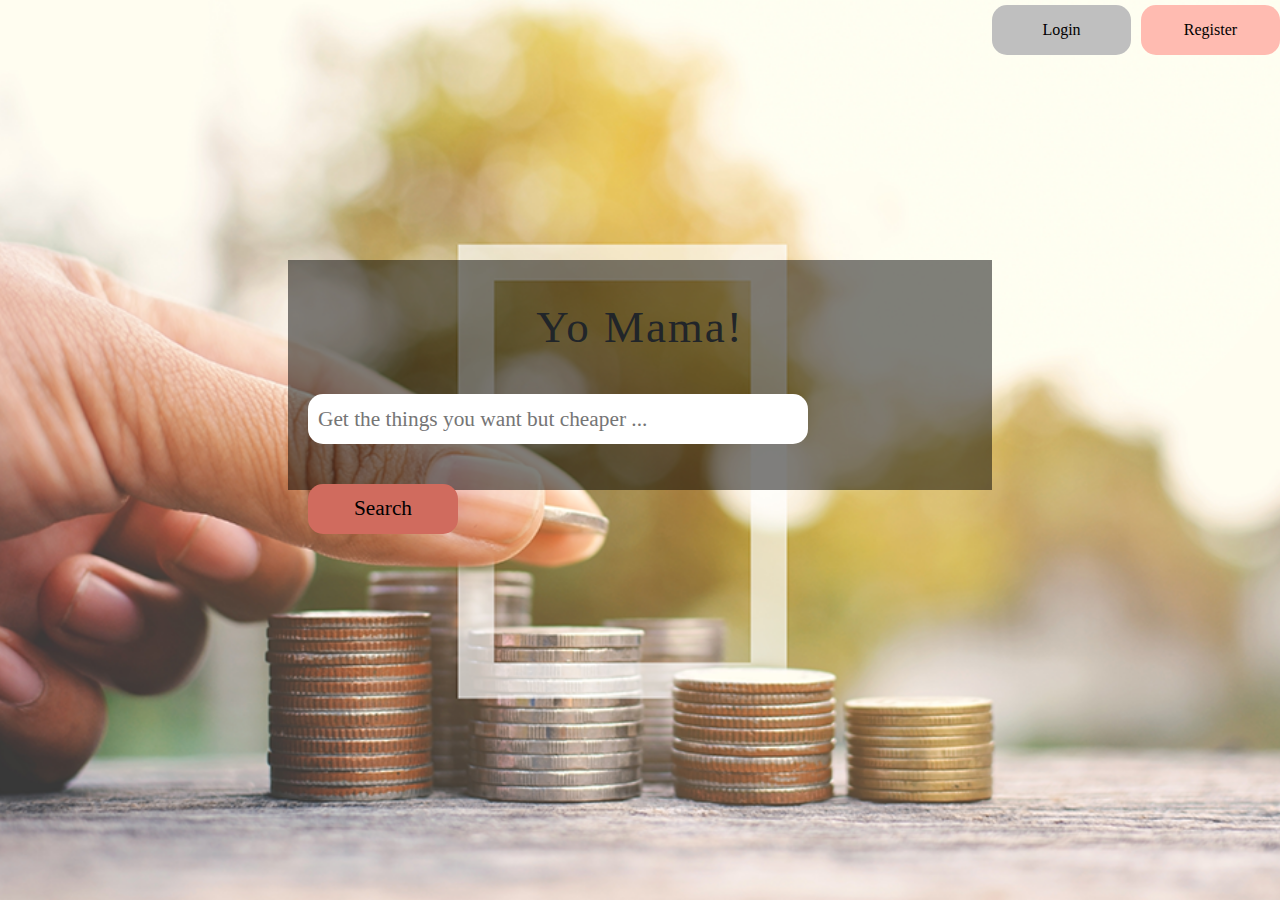
==== landingpage.html @ e2f50eda "modified" ====
<!DOCTYPE html>
<html>

<head>
    <title>Landing Page</title>
    <meta charset="utf-8" />
    <meta name="viewport" content="width=device-width, initial-scale=1.0">
    <link rel="stylesheet" href="https://maxcdn.bootstrapcdn.com/bootstrap/4.3.1/css/bootstrap.min.css" />
    <link rel="stylesheet" href="css/landingpage_stylesheet.css" type="text/css" />
</head>

<body>
    <div id="container">
        <div class="header">
                <h1>Yo Mama!</h1>
                <div id="form-box">
                    <input type="text" class="search-bar" placeholder="Get the things you want but cheaper ..." />
                    <input type="button" class="search-btn" value="Search" />
                </div>
        </div>
        <div class="buttons">
                    <input type="button" class="login" value="Login" />
                    <input type="button" class="register" value="Register" />
            </div>
    </div>
</body>

</html>
---- css/landingpage_stylesheet.css ----
* {
    margin: 0px;
    padding: 0px;
}
body {
    background-image: url("image/background.png");
    background-position: center;
    background-size: cover;
    font-family: roboto;
}

#container {
    display: grid;
    grid-template-columns: 22.5vw auto 22.5vw;
    grid-template-rows: auto auto auto;
    width: 100%;
    height: 100vh;  
    overflow: hidden;
    justify-items: center;
    justify-content: center;
}

.header {
    grid-column: 2 / span 1;    
    grid-row: 2 / span 1;
    padding: 0px 10px;
    font-family: roboto;
    font-size: 16pt;
    background-color: rgba(0, 0, 0, 0.5);
    width: 100%;
    height: 230px;
    justify-items: center;
    justify-content: center;
}

h1 {
    color: rgb();
    margin-bottom: 70px;
    font-size: 45px;
    letter-spacing: 2px;
    text-align: center;
    text-shadow: 20px 20px 10px solid black;
    margin: 20px 20px;
    padding-top: 20px;
}

.search-bar {
    height: 50px;
    padding: 10px;
    border: none;
    border-radius: 15px;
    outline: none;
    width: 500px;
    box-shadow: 20px 20px 20px solid black;
    margin: 20px 10px;
}

.search-btn {
    height: 50px;
    width: 150px;
    background: #d06b5e;
    border: none;
    color: #000;
    border-radius: 15px;
    margin: 20px 10px;
}


.buttons {
    grid-column: 3 / span 1;
    grid-row: 1 / span 1;
    width: 100%;
    display: flex;
    flex-direction: row;
    margin-top: 5px;
}

.login {
    height: 50px;
    width: 150px;
    background: #bfbfbf;
    border: none;
    color: #000;
    border-radius: 15px;
    margin-right: 10px;
}

.register {
    height: 50px;
    width: 150px;
    background: #ffbbb1;
    border: none;
    color: #000;
    border-radius: 15px;
}


@media screen and (max-width: 375px) and (min-width: 320px) {
    * { 
        font-size: 1.2rem; 
    }

    .header {
        width: 100%;
        height: 150px;
        background-color: rgba(0, 0, 0, 0);
        grid-column: 1 / span 3;
    }

    .search-bar {
        width: 250%;
        font-size: 0.9rem;
    }
    
    .search-btn {
        font-size: 1.0rem;
        width: 90%;
        transform: translateX(90px);
        margin-top: -3%;
    }

    #form-box {
        width: 40%;
        transform: translateX(-8px);
    }
    .header > h1 {
        font-size: 2.0rem;
        padding: 0% 5%;  
    }

    .buttons {
        grid-column: 1 / span 3;
        grid-row: 1 / span 1;
        width: 80%;
        margin-top: 2%;
    }
    
    .login {
        font-size: 1.0rem;
        width: 80%;
        margin-right: 3%;
    }
    
    .register {
        font-size: 1.0rem;
        width: 80%;
    }
}

@media screen and (max-width: 414px) and (min-width: 411px) {
    * { 
        font-size: 1.5rem; 
    }

    .header {
        width: 100%;
        height: 150px;
        background-color: rgba(0, 0, 0, 0);
        grid-column: 1 / span 3;
    }

    .search-bar {
        width: 250%;
        font-size: 0.8rem;
    }
    
    .search-btn {
        font-size: 1.0rem;
        width: 90%;
        transform: translateX(110px);
        margin-top: -3%;
    }

    #form-box {
        width: 40%;
        transform: translateX(-8px);
    }
    .header > h1 {
        font-size: 2.1rem;
        padding: 0% 5%;
        transform: translateX(-10px);  
    }

    .buttons {
        grid-column: 1 / span 3;
        grid-row: 1 / span 1;
        width: 80%;
        margin-top: 2%;
    }
    
    .login {
        font-size: 1.0rem;
        width: 80%;
        margin-right: 3%;
    }
    
    .register {
        font-size: 1.0rem;
        width: 80%;
    }
}

@media screen and (max-width: 1024px) and (min-width: 415px) {
    * { 
        font-size: 2.4rem; 
    }

    .header {
        width: 100%;
        height: 150px;
        background-color: rgba(0, 0, 0, 0);
        grid-column: 1 / span 3;
    }

    .search-bar {
        width: 260%;
        font-size: 0.9rem;
        height: 90px
    }
    
    .search-btn {
        font-size: 1.0rem;
        width: 90%;
        height: 80px;
        transform: translateX(170px);
        margin-top: -3%;
    }

    #form-box {
        width: 40%;
        transform: translateX(-8px);
    }
    .header > h1 {
        font-size: 2.1rem;
        padding: 0% 5%;
        transform: translateX(-10px);  
    }

    .buttons {
        grid-column: 1 / span 3;
        grid-row: 1 / span 1;
        width: 80%;
        margin-top: 2%;
    }
    
    .login {
        font-size: 1.0rem;
        width: 80%;
        height: 80px;
        margin-right: 3%;
    }
    
    .register {
        font-size: 1.0rem;
        width: 80%;
        height: 80px;
    }
}
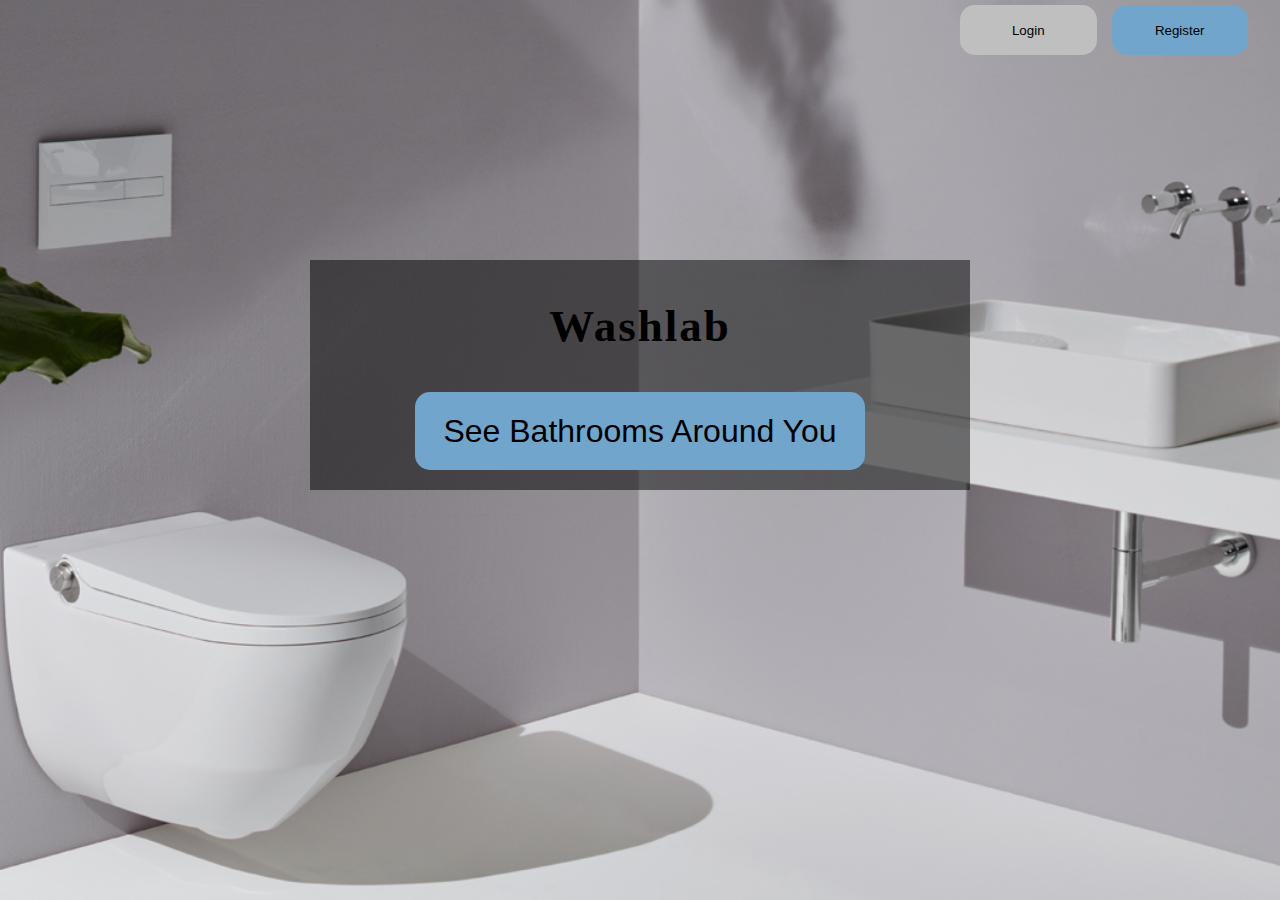
==== commit 77d07f81: "modified" ====
--- a/landingpage.html
+++ b/landingpage.html
@@ -5,23 +5,19 @@
     <title>Landing Page</title>
     <meta charset="utf-8" />
     <meta name="viewport" content="width=device-width, initial-scale=1.0">
-    <link rel="stylesheet" href="https://maxcdn.bootstrapcdn.com/bootstrap/4.3.1/css/bootstrap.min.css" />
     <link rel="stylesheet" href="css/landingpage_stylesheet.css" type="text/css" />
 </head>
 
 <body>
     <div id="container">
         <div class="header">
-                <h1>Yo Mama!</h1>
-                <div id="form-box">
-                    <input type="text" class="search-bar" placeholder="Get the things you want but cheaper ..." />
-                    <input type="button" class="search-btn" value="Search" />
-                </div>
+            <h1>Washlab</h1>
+            <button class="search-btn" onclick="window.location.href='main.html'">See Bathrooms Around You</button>
         </div>
         <div class="buttons">
-                    <input type="button" class="login" value="Login" />
-                    <input type="button" class="register" value="Register" />
-            </div>
+            <button class="login" onclick="window.location.href='login.html';">Login</button> 
+            <button class="register" onclick="window.location.href='';">Register</button> 
+        </div>
     </div>
 </body>
 
--- a/css/landingpage_stylesheet.css
+++ b/css/landingpage_stylesheet.css
@@ -3,7 +3,7 @@
     padding: 0px;
 }
 body {
-    background-image: url("image/background.png");
+    background-image: url("image/bathroom-background.jpg");
     background-position: center;
     background-size: cover;
     font-family: roboto;
@@ -11,7 +11,7 @@
 
 #container {
     display: grid;
-    grid-template-columns: 22.5vw auto 22.5vw;
+    grid-template-columns: 22.5vw 50vw 22.5vw;
     grid-template-rows: auto auto auto;
     width: 100%;
     height: 100vh;  
@@ -29,8 +29,11 @@
     background-color: rgba(0, 0, 0, 0.5);
     width: 100%;
     height: 230px;
+    display: flex;
+    flex-direction: column;
     justify-items: center;
     justify-content: center;
+    align-items: center;
 }
 
 h1 {
@@ -39,30 +42,20 @@
     font-size: 45px;
     letter-spacing: 2px;
     text-align: center;
-    text-shadow: 20px 20px 10px solid black;
     margin: 20px 20px;
     padding-top: 20px;
 }
 
-.search-bar {
-    height: 50px;
-    padding: 10px;
+.search-btn {
+    height: 80px;
+    width: 450px;
+    font-size: 24pt;
+    background: #72a5cc;
     border: none;
-    border-radius: 15px;
-    outline: none;
-    width: 500px;
-    box-shadow: 20px 20px 20px solid black;
-    margin: 20px 10px;
-}
-
-.search-btn {
-    height: 50px;
-    width: 150px;
-    background: #d06b5e;
-    border: none;
-    color: #000;
+    color: solid black;
     border-radius: 15px;
     margin: 20px 10px;
+    padding: 0px 10px;
 }
 
 
@@ -82,19 +75,19 @@
     border: none;
     color: #000;
     border-radius: 15px;
-    margin-right: 10px;
+    margin-right: 15px;
 }
 
 .register {
     height: 50px;
     width: 150px;
-    background: #ffbbb1;
+    background: #72a5cc;
     border: none;
     color: #000;
     border-radius: 15px;
 }
 
-
+/* Iphones X to SE models + Samsung Galaxy */
 @media screen and (max-width: 375px) and (min-width: 320px) {
     * { 
         font-size: 1.2rem; 
@@ -147,6 +140,7 @@
     }
 }
 
+/* Pixel 2XL + Pixel 2*/
 @media screen and (max-width: 414px) and (min-width: 411px) {
     * { 
         font-size: 1.5rem; 
@@ -200,6 +194,7 @@
     }
 }
 
+/* Ipad Pro + Ipad*/
 @media screen and (max-width: 1024px) and (min-width: 415px) {
     * { 
         font-size: 2.4rem; 
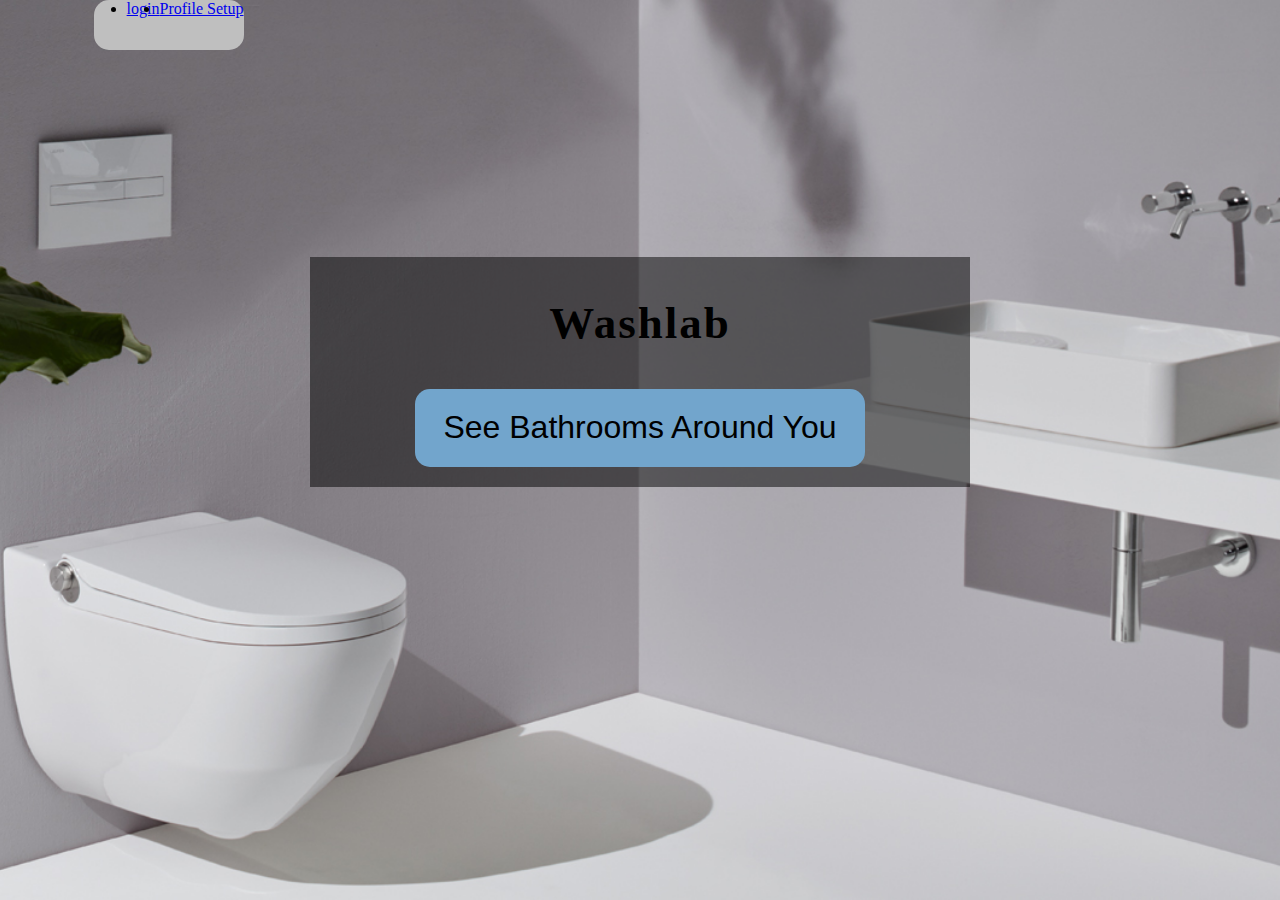
==== commit 3f64a640: "stuff" ====
--- a/landingpage.html
+++ b/landingpage.html
@@ -14,10 +14,12 @@
             <h1>Washlab</h1>
             <button class="search-btn" onclick="window.location.href='main.html'">See Bathrooms Around You</button>
         </div>
-        <div class="buttons">
-            <button class="login" onclick="window.location.href='login.html';">Login</button> 
-            <button class="register" onclick="window.location.href='';">Register</button> 
-        </div>
+        <nav class="login">
+            <ul>
+                <li><a href="login.html">login</a></li>
+                <li><a href="profile.html">Profile Setup</a></li>
+            </ul>
+        </nav>
     </div>
 </body>
 
--- a/css/landingpage_stylesheet.css
+++ b/css/landingpage_stylesheet.css
@@ -78,6 +78,12 @@
     margin-right: 15px;
 }
 
+ul {
+    display: flex;
+    justify-content: flex-end;
+    align-content: center;
+}
+
 .register {
     height: 50px;
     width: 150px;
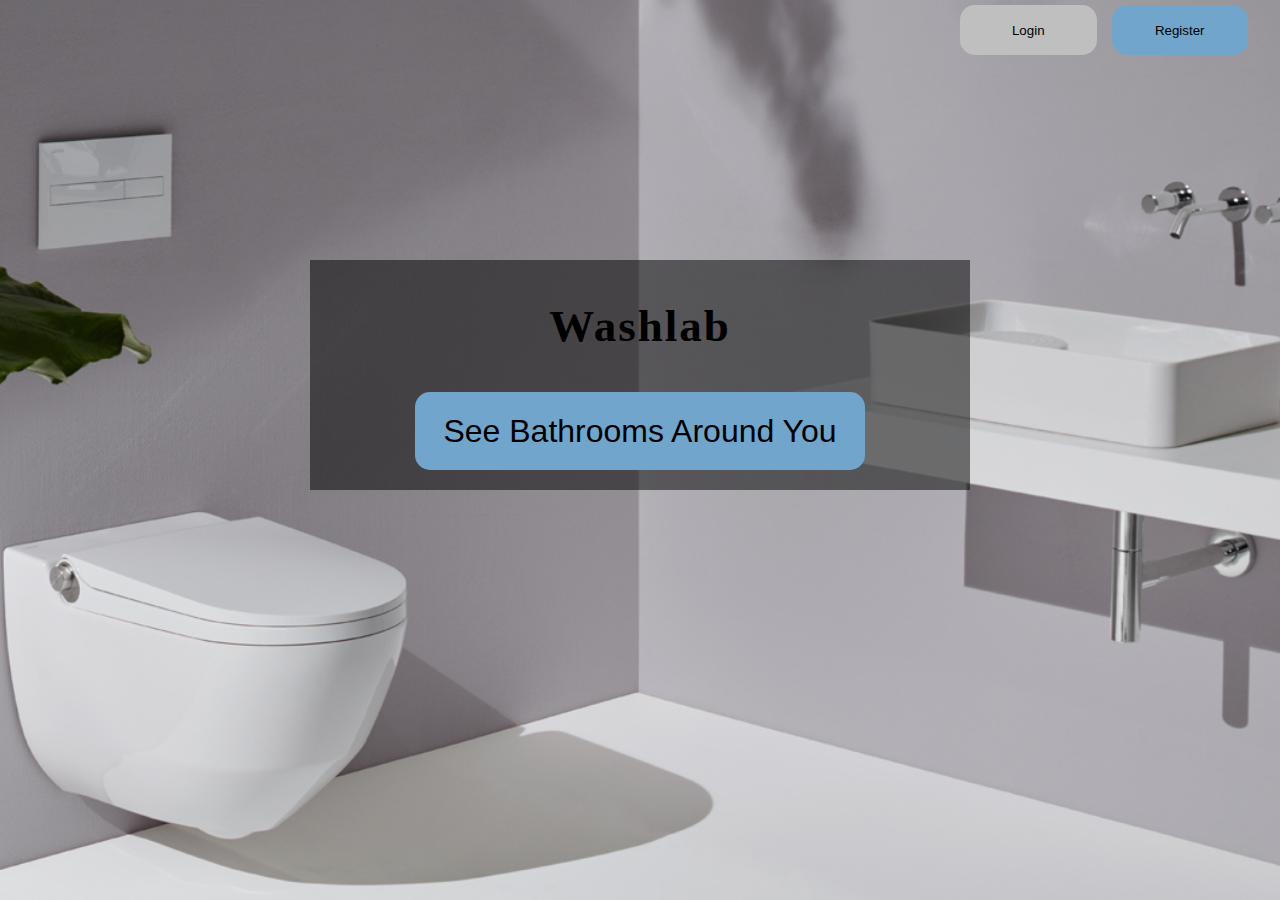
==== commit 3f464262: "main page is responsive" ====
--- a/landingpage.html
+++ b/landingpage.html
@@ -14,12 +14,10 @@
             <h1>Washlab</h1>
             <button class="search-btn" onclick="window.location.href='main.html'">See Bathrooms Around You</button>
         </div>
-        <nav class="login">
-            <ul>
-                <li><a href="login.html">login</a></li>
-                <li><a href="profile.html">Profile Setup</a></li>
-            </ul>
-        </nav>
+        <div class="buttons">
+            <button class="login" onclick="window.location.href='login.html';">Login</button> 
+            <button class="register" onclick="window.location.href='';">Register</button> 
+        </div>
     </div>
 </body>
 
--- a/css/landingpage_stylesheet.css
+++ b/css/landingpage_stylesheet.css
@@ -106,22 +106,14 @@
         grid-column: 1 / span 3;
     }
 
-    .search-bar {
-        width: 250%;
-        font-size: 0.9rem;
-    }
     
     .search-btn {
-        font-size: 1.0rem;
-        width: 90%;
-        transform: translateX(90px);
-        margin-top: -3%;
-    }
-
-    #form-box {
-        width: 40%;
-        transform: translateX(-8px);
-    }
+        font-size: 1.2rem;
+        width: 80%;
+        height: 70px;
+        margin-top: 5%;
+    }
+
     .header > h1 {
         font-size: 2.0rem;
         padding: 0% 5%;  
@@ -158,23 +150,15 @@
         background-color: rgba(0, 0, 0, 0);
         grid-column: 1 / span 3;
     }
-
-    .search-bar {
-        width: 250%;
-        font-size: 0.8rem;
-    }
     
     .search-btn {
         font-size: 1.0rem;
         width: 90%;
-        transform: translateX(110px);
-        margin-top: -3%;
-    }
-
-    #form-box {
-        width: 40%;
-        transform: translateX(-8px);
-    }
+        padding: 0px 20px;
+        margin-top: -5%;
+        transform: translateY(50px);
+    }
+
     .header > h1 {
         font-size: 2.1rem;
         padding: 0% 5%;
@@ -212,25 +196,14 @@
         background-color: rgba(0, 0, 0, 0);
         grid-column: 1 / span 3;
     }
-
-    .search-bar {
-        width: 260%;
-        font-size: 0.9rem;
-        height: 90px
-    }
     
     .search-btn {
         font-size: 1.0rem;
         width: 90%;
-        height: 80px;
-        transform: translateX(170px);
-        margin-top: -3%;
-    }
-
-    #form-box {
-        width: 40%;
-        transform: translateX(-8px);
-    }
+        margin-top: -10%;
+        transform: translateY(100px);
+    }
+
     .header > h1 {
         font-size: 2.1rem;
         padding: 0% 5%;
